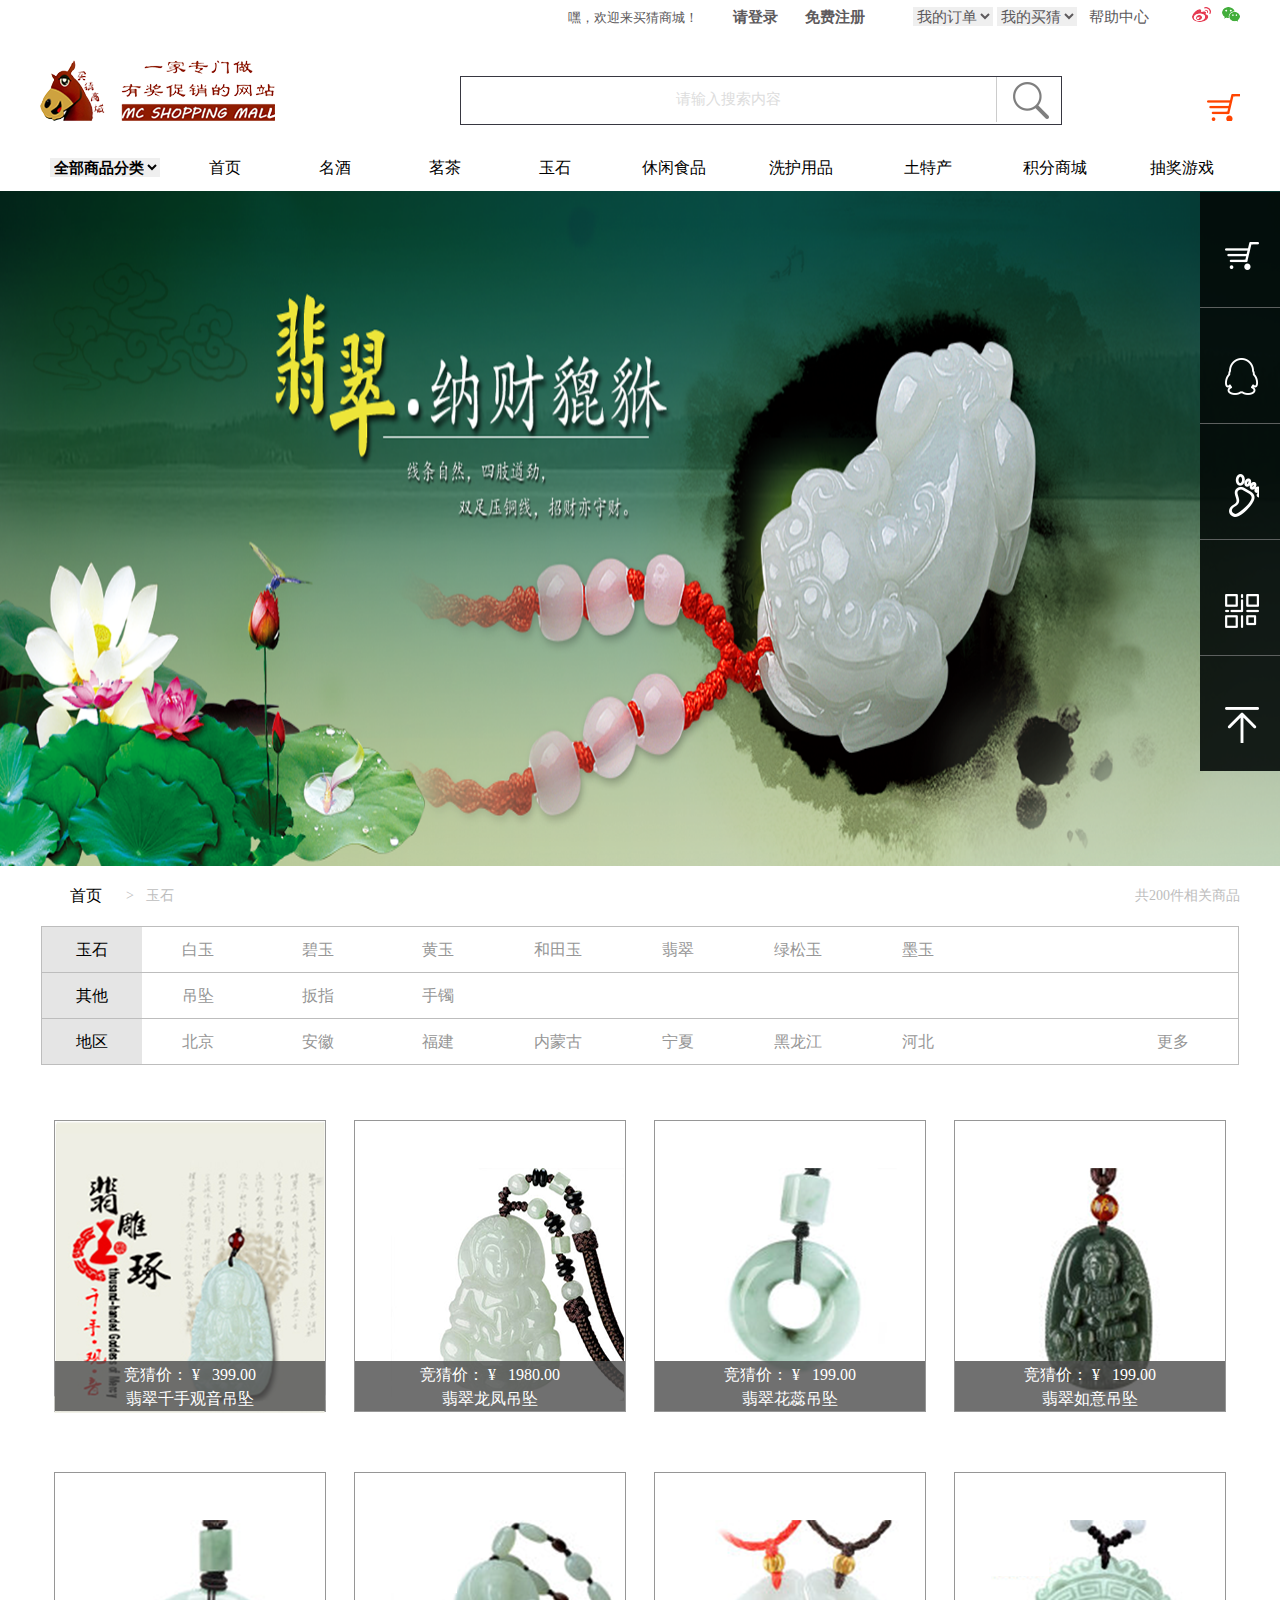
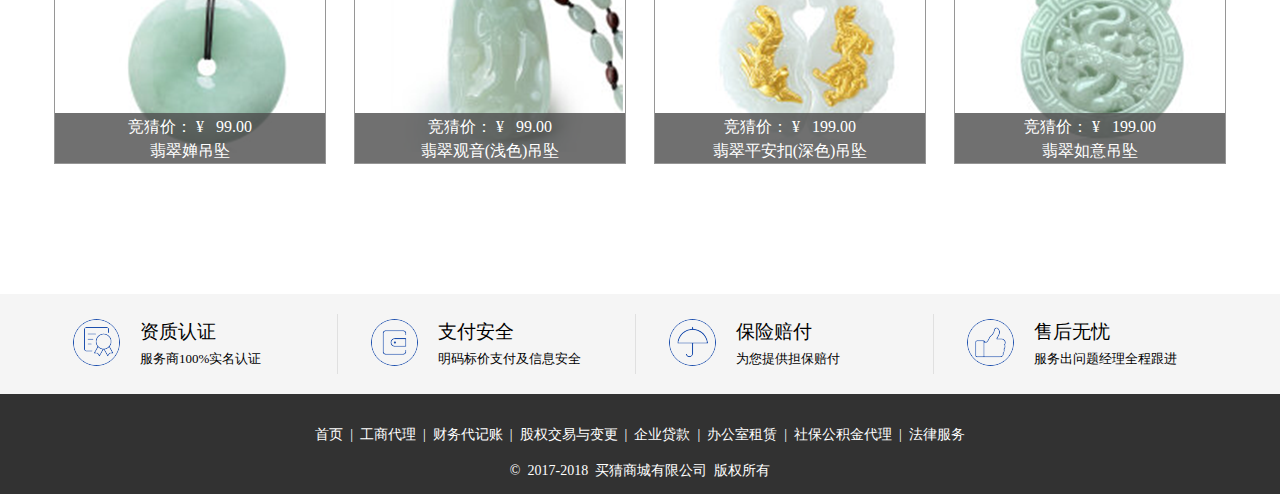
==== 任务8/任务8.html @ 997d8bd5 "88" ====
<!DOCTYPE html>
<html>
    <head>
        <meta charset="utf-8">
        <title>买猜商城</title>
        <link rel='stylesheet' href='任务8.css'>
    </head>
    <body>
    	<div class="header-top-wrapper">
    		<div class="h-top">
    			<ul class='top'>
    				<li>嘿，欢迎来买猜商城！</li>
    				<li class='enter'><a href="#">请登录</a></li>
    				<li class='enter'><a href="#">免费注册</a></li>
    				<li class='list'>
    					<select name="menu" id="meue">
    						<option value="first-menu">我的订单</option>
    					</select>
    					<select name="buy" id="buy">
    						<option value="first-buy">我的买猜</option>
    					</select>
    				</li>
    				<li><a href="#">帮助中心</a></li>
    				<li>
    					<img src="所需小图/wb.png" alt="微博">&nbsp;&nbsp;
    					<img src="所需小图/wx.png" alt="微信">
    				</li>
    			</ul>
    		</div>
    	</div>
    	<div class="header-search-wrapper">
    		<div class="header-search">
    			<div class="logo">
    				<img src="所需小图/logo.png" alt="logo">
    			</div>
    			<div class="search">
    				<input type="text" value="请输入搜索内容">
    				<div class='search-img'><img src="所需小图/search.png" alt="search"></div>
    			</div>
    			<div class="buy-car">
    				<img src="所需小图/cart.png" alt="buy-car">
    			</div>
    		</div>
    	</div>
    	<div class='nav-wrapper'>
    		<div class='nav'>
    			<ul>
    				<li>
    					<select name="type" id="type">
    						<option value="first-type">
    							全部商品分类
    						</option>
    					</select>
    				</li>
    				<li class='first-nav'><a href="#">首页</a></li>
    				<li><a href="#">名酒</a></li>
    				<li><a href="#">茗茶</a></li>
    				<li><a href="#">玉石</a></li>
    				<li class='big-size'><a href="#">休闲食品</a></li>
    				<li class='big-size'><a href="#">洗护用品</a></li>
    				<li class='big-size'><a href="#">土特产</a></li>
    				<li class='big-size'><a href="#">积分商城</a></li>
    				<li class='big-size'><a href="#">抽奖游戏</a></li>
    			</ul>
    		</div>
    	</div>
    	<div class='big-img'>
    		<img src="所需小图/banner.png" alt="banner">
    	</div>
    	<div class="crumb-wrapper">
    		<div class="crumb">
    			<ul>
    				<li class='first-page'>首页</li>
    				<li>玉石</li>    				
    			</ul>
    			<p>共200件相关商品</p>
    		</div>
    	</div>
    	<div class="goods-wrapper">
    		<ul class="goods">
    			<li>
    				<div>玉石</div>
    				<ul>
    					<li><a href="#">白玉</a></li>
    					<li><a href="#">碧玉</a></li>
    					<li><a href="#">黄玉</a></li>
    					<li><a href="#">和田玉</a></li>
    					<li><a href="#">翡翠</a></li>
    					<li><a href="#">绿松玉</a></li>
    					<li><a href="#">墨玉</a></li>
    				</ul>
    			</li>
    			<li>
    				<div>其他</div>
    				<ul>
    					<li><a href="#">吊坠</a></li>
    					<li><a href="#">扳指</a></li>
    					<li><a href="#">手镯</a></li>
    				</ul>
    			</li>
    			<li>
    				<div>地区</div>
    				<ul>
    					<li><a href="#">北京</a></li>
    					<li><a href="#">安徽</a></li>
    					<li><a href="#">福建</a></li>
    					<li><a href="#">内蒙古</a></li>
    					<li><a href="#">宁夏</a></li>
    					<li><a href="#">黑龙江</a></li>
    					<li><a href="#">河北</a></li>
    					<li><a href="#">更多</a></li>
    				</ul>
    			</li>
    		</ul>
    	</div>
    	<div class='goods-pic-wrapper'>
    		<ul class="goods-pic">
    			<li>
    				<img src="所需小图/img1.png" alt="1">
    				<div>
    					<p>竞猜价：&nbsp;¥&nbsp;&nbsp;&nbsp;399.00</p> <p>翡翠千手观音吊坠</p>
    				</div>
    			</li>
    			<li>
    				<img src="所需小图/img2.png" alt="2">
    				<div>
    					<p>竞猜价：&nbsp;¥&nbsp;&nbsp;&nbsp;1980.00</p> <p>翡翠龙凤吊坠</p>
    				</div>
    			</li>
    			<li>
    				<img src="所需小图/img3.png" alt="3">
    				<div>
    					<p>竞猜价：&nbsp;¥&nbsp;&nbsp;&nbsp;199.00</p> <p>翡翠花蕊吊坠</p>
    				</div>
    			</li>
    			<li>
    				<img src="所需小图/img4.png" alt="4">
    				<div>
    					<p>竞猜价：&nbsp;¥&nbsp;&nbsp;&nbsp;199.00</p> <p>翡翠如意吊坠</p>
    				</div>
    			</li>
    			<li>
    				<img src="所需小图/img5.png" alt="5">
    				<div>
    					<p>竞猜价：&nbsp;¥&nbsp;&nbsp;&nbsp;99.00</p> <p>翡翠婵吊坠</p>
    				</div>
    			</li>
    			<li>
    				<img src="所需小图/img6.png" alt="6">
    				<div>
    					<p>竞猜价：&nbsp;¥&nbsp;&nbsp;&nbsp;99.00</p> <p>翡翠观音(浅色)吊坠</p>
    				</div>
    			</li>
    			<li>
    				<img src="所需小图/img7.png" alt="7">
    				<div>
    					<p>竞猜价：&nbsp;¥&nbsp;&nbsp;&nbsp;199.00</p> <p>翡翠平安扣(深色)吊坠</p>
    				</div>
    			</li>
    			<li>
    				<img src="所需小图/img8.png" alt="8">
    				<div>
    					<p>竞猜价：&nbsp;¥&nbsp;&nbsp;&nbsp;199.00</p> <p>翡翠如意吊坠</p>
    				</div>
    			</li>
    		</ul>
    	</div>
    	<div class="banner-wrapper">
    		<ul class="banner">
    			<li>
    				<div><img src="所需小图/f1.png" alt="f1"></div>
    				<p class='first-row'>资质认证</p>
    				<p class='second-row'>服务商100%实名认证</p>
    			</li>
    			<li>
    				<div><img src="所需小图/f2.png" alt="f2"></div>
    				<p class='first-row'>支付安全</p>
    				<p class='second-row'>明码标价支付及信息安全</p>
    			</li>
    			<li>
    				<div><img src="所需小图/f3.png" alt="f3"></div>
    				<p class='first-row'>保险赔付</p>
    				<p class='second-row'>为您提供担保赔付</p>
    			</li>
    			<li>
    				<div><img src="所需小图/f4.png" alt="f4"></div>
    				<p class='first-row'>售后无忧</p>
    				<p class='second-row'>服务出问题经理全程跟进</p>
    			</li>
    		</ul>
    	</div>
    	<div class="foot-wrapper">
    		<div class="foot">
    			<p>首页&nbsp;&nbsp;|&nbsp;&nbsp;工商代理&nbsp;&nbsp;|&nbsp;&nbsp;财务代记账&nbsp;&nbsp;|&nbsp;&nbsp;股权交易与变更&nbsp;&nbsp;|&nbsp;&nbsp;企业贷款&nbsp;&nbsp;|&nbsp;&nbsp;办公室租赁&nbsp;&nbsp;|&nbsp;&nbsp;社保公积金代理&nbsp;&nbsp;|&nbsp;&nbsp;法律服务</p>
    			<p>&copy; &nbsp;2017-2018 &nbsp;买猜商城有限公司 &nbsp;版权所有</p>
    		</div>
    	</div>
    	<ul class="fix">
    		<li>
    			<img src="所需小图/cart1.png" alt="cart1">
    		</li>
    		<li>
    			<img src="所需小图/qq.png" alt="qq">
    		</li>
    		<li>
    			<img src="所需小图/zuji.png" alt="zuji">
    		</li>
    		<li>
    			<img src="所需小图/erweima.png" alt="erweima">
    		</li>
    		<li>
    			<img src="所需小图/gotop.png" alt="gotop">
    		</li>
    	</ul>
    </body>
</html>
---- 任务8/任务8.css ----
/*
* @Author: 25199
* @Date:   2019-06-13 15:43:57
* @Last Modified by:   25199
* @Last Modified time: 2019-06-13 20:34:13
*/
*{padding:0;margin:0;}
ul,ol,li{list-style:none;}
input{outline:none;}
a{text-decoration:none;}
select{border:none;
	font-size:15px;
	outline:none;
	color:#5d5a5c;
}

.h-top{
	width:1200px;
	height:35px;
	line-height:35px;
	margin:0 auto;
	margin-bottom:25px;
}
.top li{
	float:left;
	color:#5d5a5c;
	font-size:15px;
}
.top li a{
	color:#5d5a5c;
}
.top li:last-child{
	float:right;
}
.top li:first-child{
	font-size:13px;
	margin-left:528px;
	margin-right:8px;
}
.enter{
	font-weight:bold;
	margin-left:27px;
}
.list{
	margin-left:48px;
	margin-right:12px;
}
.header-search{
	width:1200px;
	margin:0 auto;
	height:65px;
}
.header-search>div{
	float:left;
	bottom:0px;
}
.header-search div:last-child{
	float:right;
}
.logo{
	margin-right:185px;
}
.search{
	height:47px;
	width:600px;
	border:1px #373741 solid;
	margin-top:16px;
}
.search input{
	width:535px;
	height:45px;
	text-align:center;
	font-size:15px;
	color:#dddddd;
	border:none;
	border-right:1px #cccccc solid;
}
.search-img{
	float:right;
	margin:5px 12px 0px 0px;
}
.buy-car img{
	margin-top:33px;
}
.nav-wrapper{
	height:41px;
}
.nav{
	width:1200px;
	margin:0 auto;
	height:36px;
	line-height:36px;
	margin-top:25px;
}
.nav ul li{
	float:left;
	margin-left:30px;
	width:80px;
	text-align:center;
}
.nav ul .big-size{
	width:97px;
}
.nav ul li a{
	color:#000;
}
.nav ul li:first-child{
	margin-left:0px;
	width:130px;
}
.nav li select{
	color:#000;
	font-weight:bold;
}
.nav ul .first-nav{
	margin-left:15px;
}
.nav ul li:hover{
	border-bottom:5px #3aa747 solid;
}
.nav ul li:hover a{
	color:#3aa747;
}
.nav ul li:first-child:hover{
	border:none;
}
.big-img{
	height:675px;
}
.big-img img{
	width:100%;
	height:675px;
}
.crumb{
	width:1200px;
	margin:0 auto;
	height:60px;
	line-height:60px;
	color:#bdbdbd;
	font-size:14px;
}
.crumb .first-page{
	color:#000;
	font-size:16px;
	margin:0px 12px 0px 30px;
}
.crumb ul li{
	float:left;
}
.crumb ul li+li:before{
	content:">";
	margin:0px 12px;
}
.crumb p{
	float:right;
}
.goods{
	width:1198px;
	margin:0 auto;
	text-align:center;
}
.goods>li{
	height:45px;
	line-height:45px;
	border:1px #bdbdbd solid;
	border-bottom:none;
}
.goods>li:last-child{
	border-bottom:1px #bdbdbd solid;
}
.goods>li div{
	width:100px;
	background-color:#e5e5e5;
	float:left;
}
.goods>li ul{
	float:right;
	width:1095px;
}
.goods>li ul>li{
	float:left;
	width:110px;
	margin-right:10px;
}
.goods>li:last-child ul li:last-child{
	float:right;
}
.goods>li ul>li a{
	color:#969696;
}
.goods>li ul>li:hover a{
	color:#3aa747;
}
.goods-pic{
	width:1200px;
	overflow:hidden;
	margin:0 auto;
	margin-top:25px;
	margin-bottom:100px;
}
.goods-pic li{
	float:left;
	position:relative;
	width:270px;
	height:290px;
	border:1px #969696 solid;
	margin:30px 14px;
}
.goods-pic li div{
	width:270px;
	text-align:center;
	color:#fff;
	position:absolute;
	height:50px;
	bottom:0px;
	background-color:rgba(76,76,76,0.8);
}
.goods-pic li div p{
	margin:3.5px 0;
}
.goods-pic li+li img{
	margin:47px 0 0 36px;
}
.goods-pic li:first-child img{
	margin:-1px 0 0 -2px;
}
.goods-pic li:hover div{
	width:270px;
	height:290px;
	font-size:22px;
}
.goods-pic li:hover div p:first-child{
	margin:120px 0 28px 0;
}
.banner-wrapper{
	height:100px;
	background-color:#f5f5f5;
}
.banner{
	width:1200px;
	margin:0 auto;
	overflow:hidden;
}
.banner li{
	height:60px;
	width:297px;
	margin:20px 0;
	float:left;
}

.banner li{
	border-right:1px #e0e0e0 solid;
}
.banner li:last-child{
	border:none;
}
.banner li div{
	height:60px;
	width:100px;
	float:left;
}
.banner li div img{
	margin-left:33px;
	margin-top:5px;
}
.banner li p{
	float:left;
	width:190px;	
}
.banner li .first-row{
	margin:5px 0;
}
.first-row{
	font-size:19px;
}
.second-row{
	font-size:13px;
}
.foot-wrapper{
	height:100px;
	background-color:#323232;
}
.foot{
	height:100px;
	width:1200px;
	margin:0 auto;
	font-size:14px;
	color:#fff;
	text-align:center;
}
.foot p:first-child{
	padding:32px 0 18px 0;
}
.fix{
	position:fixed;
	right:0px;
	top:192px;
}
.fix li{
	width:80px;
	height:115px;
	background-color:rgba(3,10,8,0.9);
	border-bottom:1px #5d605f solid;
}
.fix li:last-child{
	border:none;
}
.fix li img{
	margin:50px 0 0 25px;
}
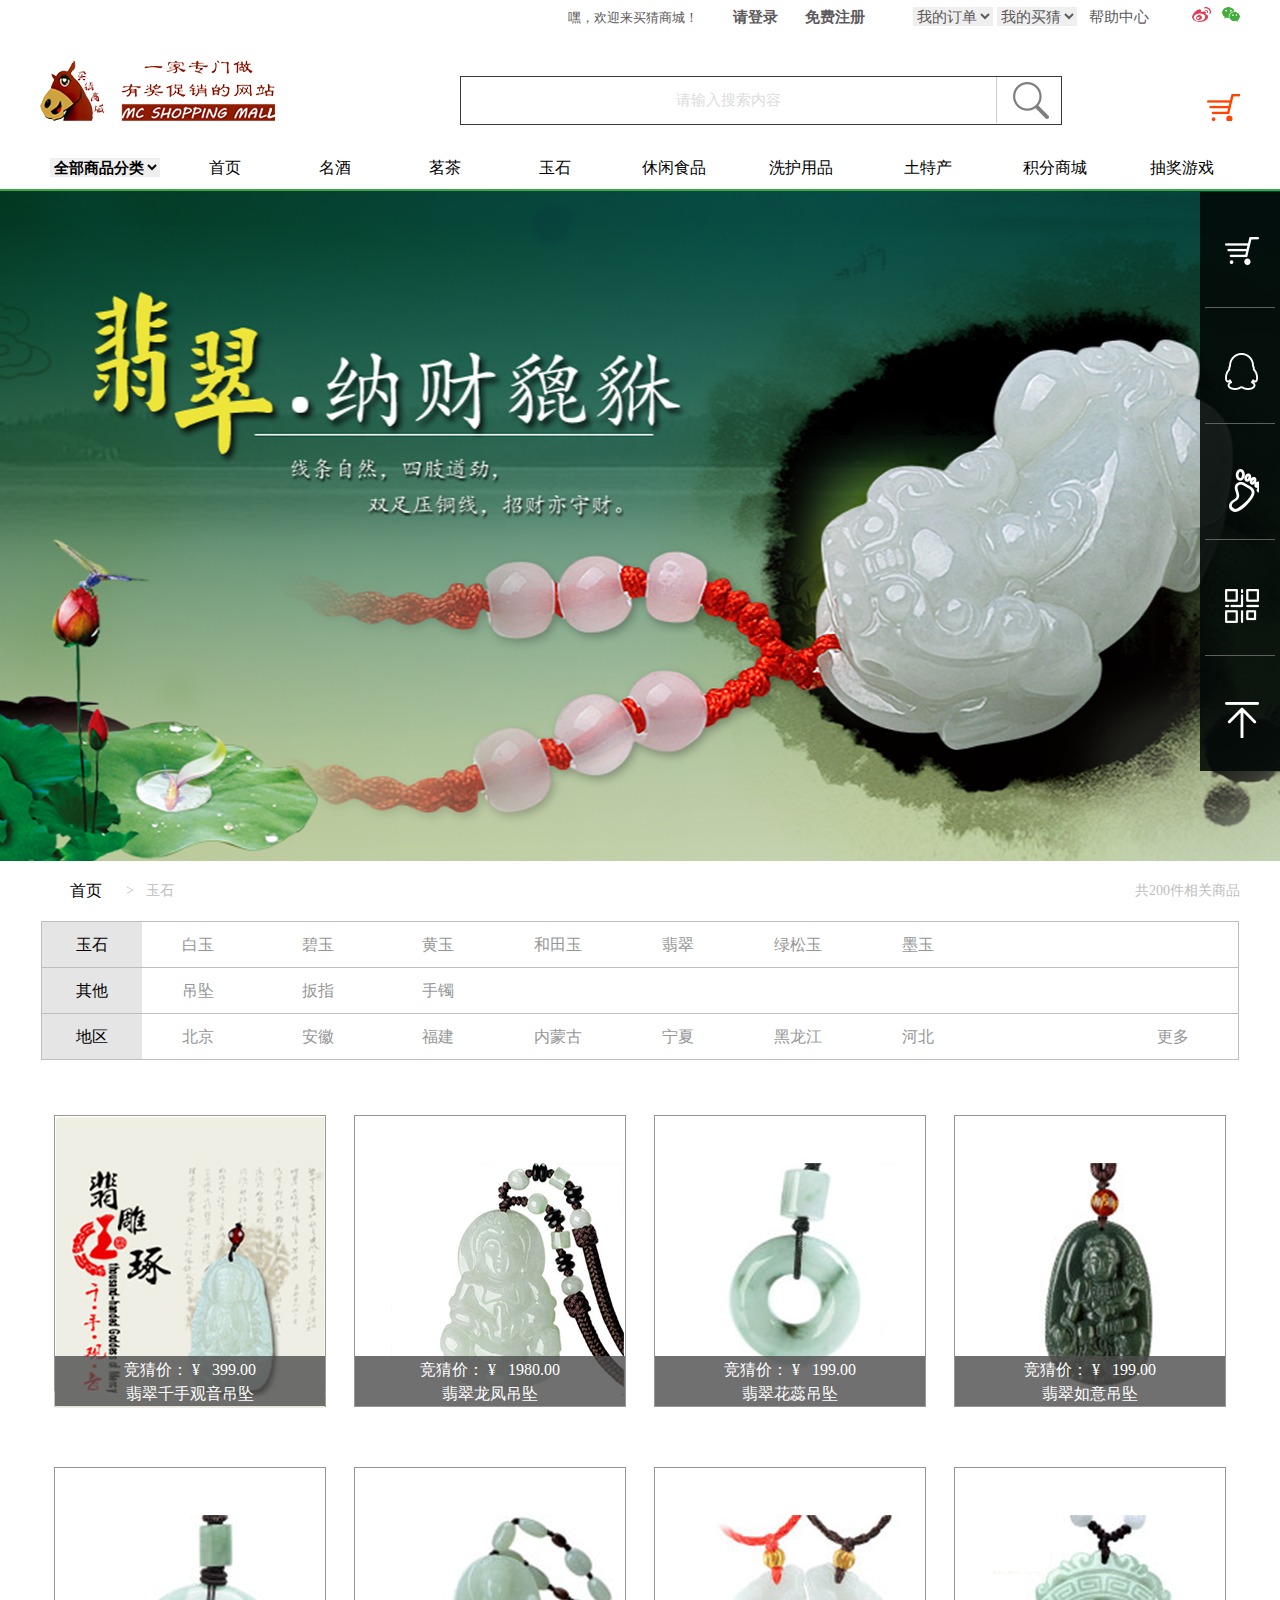
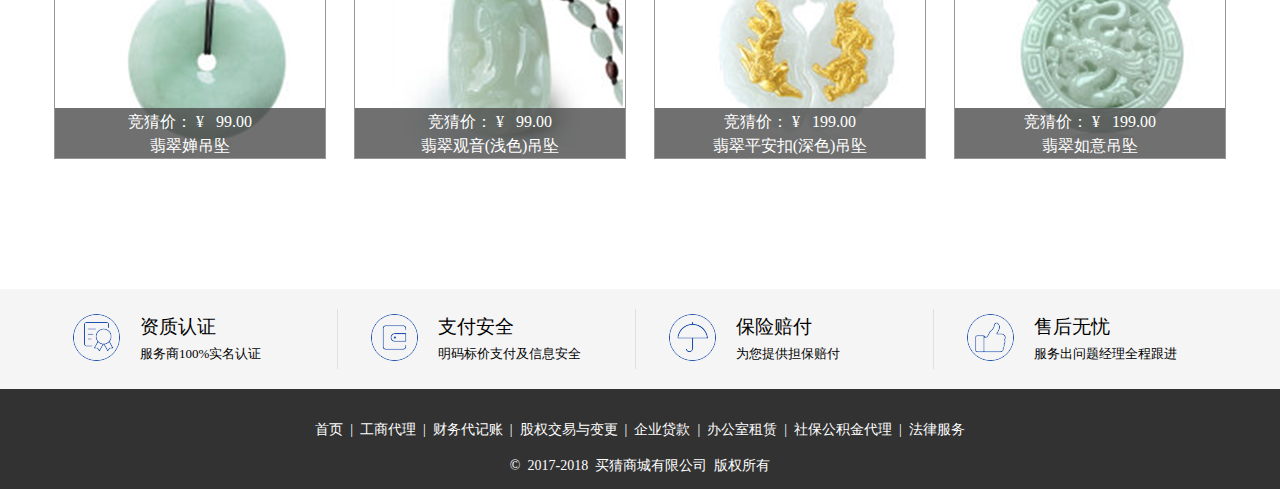
==== commit 3d2a4717: "gai" ====
--- a/任务8/任务8.html
+++ b/任务8/任务8.html
@@ -65,7 +65,6 @@
     		</div>
     	</div>
     	<div class='big-img'>
-    		<img src="所需小图/banner.png" alt="banner">
     	</div>
     	<div class="crumb-wrapper">
     		<div class="crumb">
--- a/任务8/任务8.css
+++ b/任务8/任务8.css
@@ -2,7 +2,7 @@
 * @Author: 25199
 * @Date:   2019-06-13 15:43:57
 * @Last Modified by:   25199
-* @Last Modified time: 2019-06-13 20:34:13
+* @Last Modified time: 2019-06-17 21:45:51
 */
 *{padding:0;margin:0;}
 ul,ol,li{list-style:none;}
@@ -68,7 +68,7 @@
 }
 .search input{
 	width:535px;
-	height:45px;
+	height:46px;
 	text-align:center;
 	font-size:15px;
 	color:#dddddd;
@@ -83,7 +83,7 @@
 	margin-top:33px;
 }
 .nav-wrapper{
-	height:41px;
+	height:39px;
 }
 .nav{
 	width:1200px;
@@ -116,7 +116,7 @@
 	margin-left:15px;
 }
 .nav ul li:hover{
-	border-bottom:5px #3aa747 solid;
+	border-bottom:3px #3aa747 solid;
 }
 .nav ul li:hover a{
 	color:#3aa747;
@@ -125,11 +125,10 @@
 	border:none;
 }
 .big-img{
-	height:675px;
-}
-.big-img img{
+	height:670px;
 	width:100%;
-	height:675px;
+	border-top:2px #3aa747 solid;
+	background:url("所需小图/banner.png") no-repeat center;
 }
 .crumb{
 	width:1200px;
@@ -170,6 +169,7 @@
 }
 .goods>li div{
 	width:100px;
+	height:45px;
 	background-color:#e5e5e5;
 	float:left;
 }
@@ -292,19 +292,21 @@
 	padding:32px 0 18px 0;
 }
 .fix{
+	width:80px;
 	position:fixed;
 	right:0px;
 	top:192px;
+	background-color:rgba(3,10,8,0.9);
 }
 .fix li{
-	width:80px;
+	width:70px;
+	margin:0px 5px;
 	height:115px;
-	background-color:rgba(3,10,8,0.9);
 	border-bottom:1px #5d605f solid;
 }
 .fix li:last-child{
 	border:none;
 }
 .fix li img{
-	margin:50px 0 0 25px;
+	margin:45px 0 0 20px;
 }